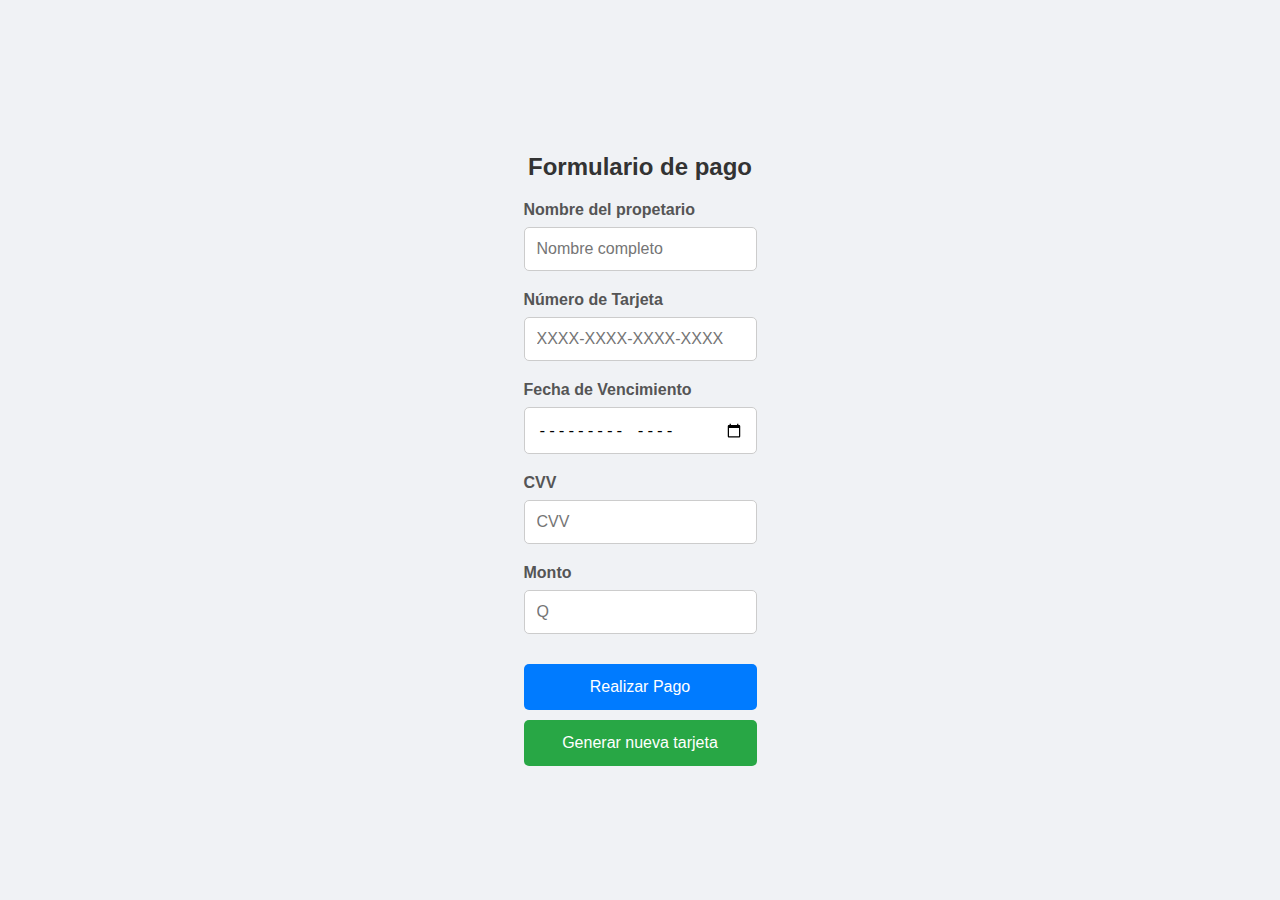
==== index.html @ 2e9407c1 "Poner al día todo, casi finalizado todo" ====
<!DOCTYPE html>
<html lang="es">
<head>
    <title>
	   Formulario de pago
    </title>
	<link rel="stylesheet" href="styles.css">
</head>

<body>
    <div classs="payment-form">
        <h2>
			Formulario de pago
		</h2>
		<form action="/procesar-pago" method="POST">

			<div class="input-group">
			   <label for="nombre">Nombre del propetario</label>
		       <input type="text" id="nombre" name="nombre" placeholder="Nombre completo" required>
		    </div>

			<div class="input-group">
				<label for="numero-tarjeta">Número de Tarjeta</label>
				<input type="text" id="numero-tarjeta" name="numero-tarjeta" placeholder="XXXX-XXXX-XXXX-XXXX" required>
			</div>

			<div class="input-group">
				<label for="fecha-vencimiento">Fecha de Vencimiento</label>
				<input type="month" id="fecha-vencimiento" name="fecha-vencimiento" required>
			</div>

			<div class="input-group">
				<label for="cvv">CVV</label>
				<input type="text" id="cvv" name="cvv" placeholder="CVV" required>
			</div>

			<div class="input-group">
				<label for="monto">Monto</label>
				<input type="number" id="monto" name="monto" placeholder="Q" required>
			</div>

			<button type="submit" class="submit-btn">Realizar Pago</button>

		</form>
		
	<!--Este comando es para el boton de generar la nueva tarjeta-->
		<form action ="generar.html">
			<button type="submit" class="generar-btn">Generar nueva tarjeta</button>
		</form>
    </div>
	
</body>
</html>
---- styles.css ----
/* Estilos generales */
body {
    font-family: Arial, sans-serif;
    background-color: #f0f2f5;
    display: flex;
    justify-content: center;
    align-items: center;
    height: 100vh;
    margin: 0;
}

.payment-form {
    background-color: white;
    border-radius: 10px;
    box-shadow: 0 4px 12px rgba(0, 0, 0, 0.1);
    padding: 30px;
    max-width: 450px;
    width: 100%;
    box-sizing: border-box;
}

h2 {
    text-align: center;
    color: #333;
    margin-bottom: 20px;
}

.input-group {
    margin-bottom: 20px;
}

.input-group label {
    display: block;
    font-weight: bold;
    margin-bottom: 8px;
    color: #555;
}

.input-group input {
    width: 100%;
    padding: 12px;
    border: 1px solid #ccc;
    border-radius: 5px;
    font-size: 16px;
    box-sizing: border-box;
    transition: border-color 0.3s ease;
}

.input-group input:focus {
    border-color: #007bff;
    outline: none;
}

.submit-btn {
    width: 100%;
    padding: 14px;
    background-color: #007bff;
    border: none;
    border-radius: 5px;
    color: white;
    font-size: 16px;
    cursor: pointer;
    transition: background-color 0.3s ease;
    margin-top: 10px;
}

.submit-btn:hover {
    background-color: #0056b3;
}

.generar-btn {
    width: 100%;
    padding: 14px;
    background-color: #28a745;
    border: none;
    border-radius: 5px;
    color: white;
    font-size: 16px;
    cursor: pointer;
    transition: background-color 0.3s ease;
    margin-top: 10px;
}

.generar-btn:hover {
    background-color: #218838;
}

@media (max-width: 768px) {
    .payment-form {
        padding: 20px;
    }

    .submit-btn, .generar-btn {
        padding: 12px;
    }
}
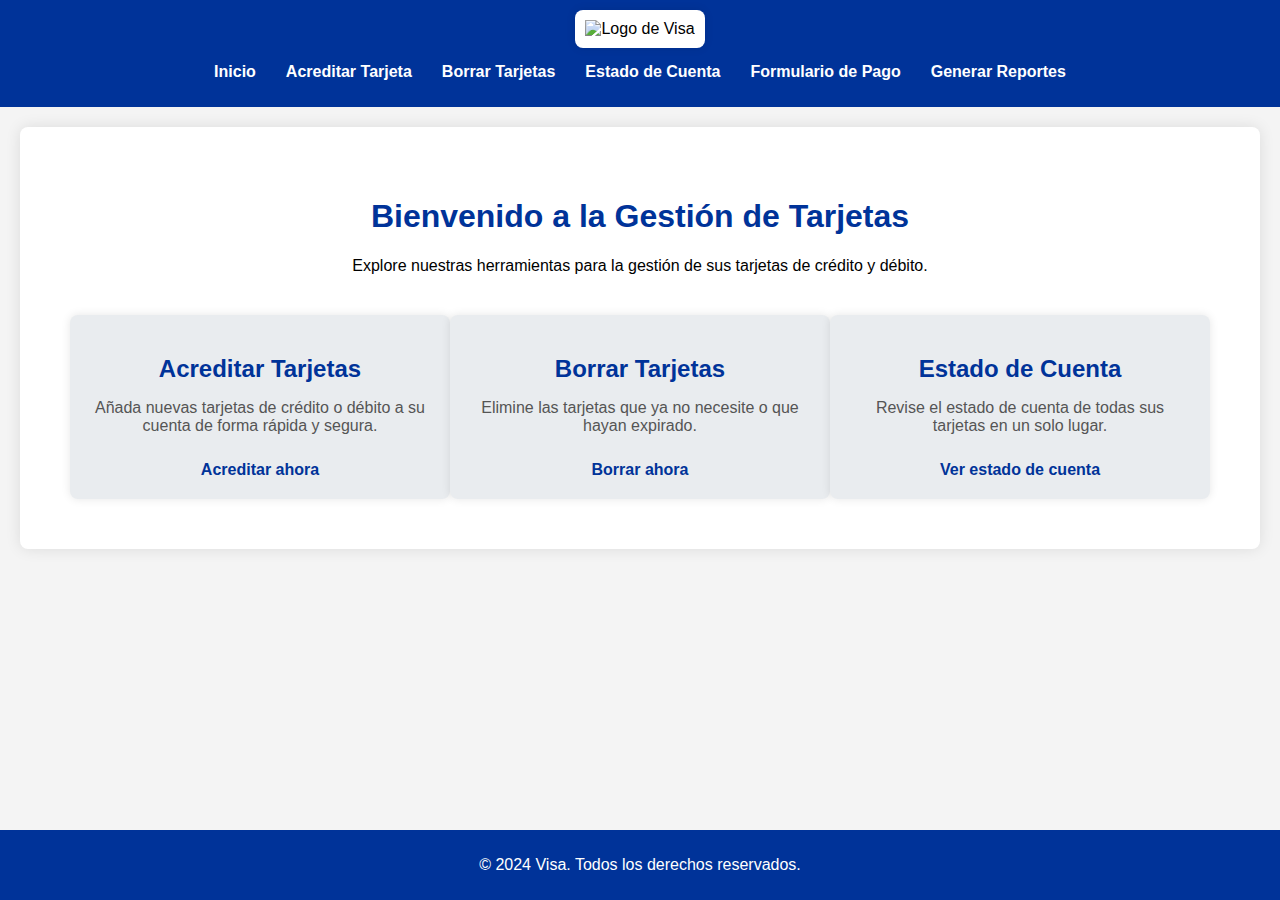
==== commit 903c2108: "Borrar tarjetas agregado" ====
--- a/index.html
+++ b/index.html
@@ -1,53 +1,147 @@
 <!DOCTYPE html>
 <html lang="es">
 <head>
-    <title>
-	   Formulario de pago
-    </title>
-	<link rel="stylesheet" href="styles.css">
+    <meta charset="UTF-8">
+    <meta name="viewport" content="width=device-width, initial-scale=1.0">
+    <meta http-equiv="X-UA-Compatible" content="ie=edge">
+    <title>Gestión de Tarjetas - Visa</title>
+    <style>
+        body {
+            font-family: Arial, sans-serif;
+            margin: 0;
+            padding: 0;
+            background-color: #f4f4f4;
+        }
+
+        header {
+            background-color: #003399;
+            padding: 10px 0;
+            text-align: center;
+        }
+
+        header img {
+            max-width: 150px;
+            background-color: white; /* Fondo blanco */
+            padding: 10px; /* Espacio entre el logo y el fondo blanco */
+            border-radius: 8px; /* Bordes redondeados */
+            box-shadow: 0 0 10px rgba(0, 0, 0, 0.1); /* Sombra para resaltar el logo */
+        }
+
+        header nav ul {
+            list-style-type: none;
+            padding: 0;
+            display: flex;
+            justify-content: center;
+            margin-top: 15px;
+        }
+
+        header nav ul li {
+            margin: 0 15px;
+        }
+
+        header nav ul li a {
+            color: white;
+            text-decoration: none;
+            font-weight: bold;
+        }
+
+        main {
+            padding: 50px;
+            text-align: center;
+            background-color: #fff;
+            border-radius: 8px;
+            box-shadow: 0 0 15px rgba(0, 0, 0, 0.1);
+            margin: 20px;
+        }
+
+        main h1 {
+            color: #003399;
+        }
+
+        .service-section {
+            display: flex;
+            justify-content: space-around;
+            margin-top: 40px;
+        }
+
+        .service-box {
+            width: 30%;
+            padding: 20px;
+            background-color: #e9ecef;
+            border-radius: 8px;
+            box-shadow: 0 0 10px rgba(0, 0, 0, 0.1);
+        }
+
+        .service-box h2 {
+            color: #003399;
+            margin-bottom: 15px;
+        }
+
+        .service-box p {
+            color: #555;
+        }
+
+        .service-box a {
+            display: inline-block;
+            margin-top: 10px;
+            color: #003399;
+            text-decoration: none;
+            font-weight: bold;
+        }
+
+        footer {
+            background-color: #003399;
+            color: white;
+            text-align: center;
+            padding: 10px 0;
+            position: fixed;
+            width: 100%;
+            bottom: 0;
+        }
+    </style>
 </head>
+<body>
+    <header>
+        <img src="https://upload.wikimedia.org/wikipedia/commons/5/5e/Visa_Inc._logo.svg" alt="Logo de Visa">
+        <nav>
+            <ul>
+                <li><a href="index.html">Inicio</a></li>
+                <li><a href="Acreditar.html">Acreditar Tarjeta</a></li>
+                <li><a href="borrar.html">Borrar Tarjetas</a></li>
+                <li><a href="estado_cuenta.html">Estado de Cuenta</a></li>
+                <li><a href="FormulariodePago.html">Formulario de Pago</a></li>
+                <li><a href="generar.html">Generar Reportes</a></li>
+            </ul>
+        </nav>
+    </header>
 
-<body>
-    <div classs="payment-form">
-        <h2>
-			Formulario de pago
-		</h2>
-		<form action="/procesar-pago" method="POST">
+    <main>
+        <h1>Bienvenido a la Gestión de Tarjetas</h1>
+        <p>Explore nuestras herramientas para la gestión de sus tarjetas de crédito y débito.</p>
 
-			<div class="input-group">
-			   <label for="nombre">Nombre del propetario</label>
-		       <input type="text" id="nombre" name="nombre" placeholder="Nombre completo" required>
-		    </div>
+        <div class="service-section">
+            <div class="service-box">
+                <h2>Acreditar Tarjetas</h2>
+                <p>Añada nuevas tarjetas de crédito o débito a su cuenta de forma rápida y segura.</p>
+                <a href="Acreditar.html">Acreditar ahora</a>
+            </div>
 
-			<div class="input-group">
-				<label for="numero-tarjeta">Número de Tarjeta</label>
-				<input type="text" id="numero-tarjeta" name="numero-tarjeta" placeholder="XXXX-XXXX-XXXX-XXXX" required>
-			</div>
+            <div class="service-box">
+                <h2>Borrar Tarjetas</h2>
+                <p>Elimine las tarjetas que ya no necesite o que hayan expirado.</p>
+                <a href="borrar.html">Borrar ahora</a>
+            </div>
 
-			<div class="input-group">
-				<label for="fecha-vencimiento">Fecha de Vencimiento</label>
-				<input type="month" id="fecha-vencimiento" name="fecha-vencimiento" required>
-			</div>
+            <div class="service-box">
+                <h2>Estado de Cuenta</h2>
+                <p>Revise el estado de cuenta de todas sus tarjetas en un solo lugar.</p>
+                <a href="estado_cuenta.html">Ver estado de cuenta</a>
+            </div>
+        </div>
+    </main>
 
-			<div class="input-group">
-				<label for="cvv">CVV</label>
-				<input type="text" id="cvv" name="cvv" placeholder="CVV" required>
-			</div>
-
-			<div class="input-group">
-				<label for="monto">Monto</label>
-				<input type="number" id="monto" name="monto" placeholder="Q" required>
-			</div>
-
-			<button type="submit" class="submit-btn">Realizar Pago</button>
-
-		</form>
-		
-	<!--Este comando es para el boton de generar la nueva tarjeta-->
-		<form action ="generar.html">
-			<button type="submit" class="generar-btn">Generar nueva tarjeta</button>
-		</form>
-    </div>
-	
+    <footer>
+        <p>&copy; 2024 Visa. Todos los derechos reservados.</p>
+    </footer>
 </body>
-</html>+</html>
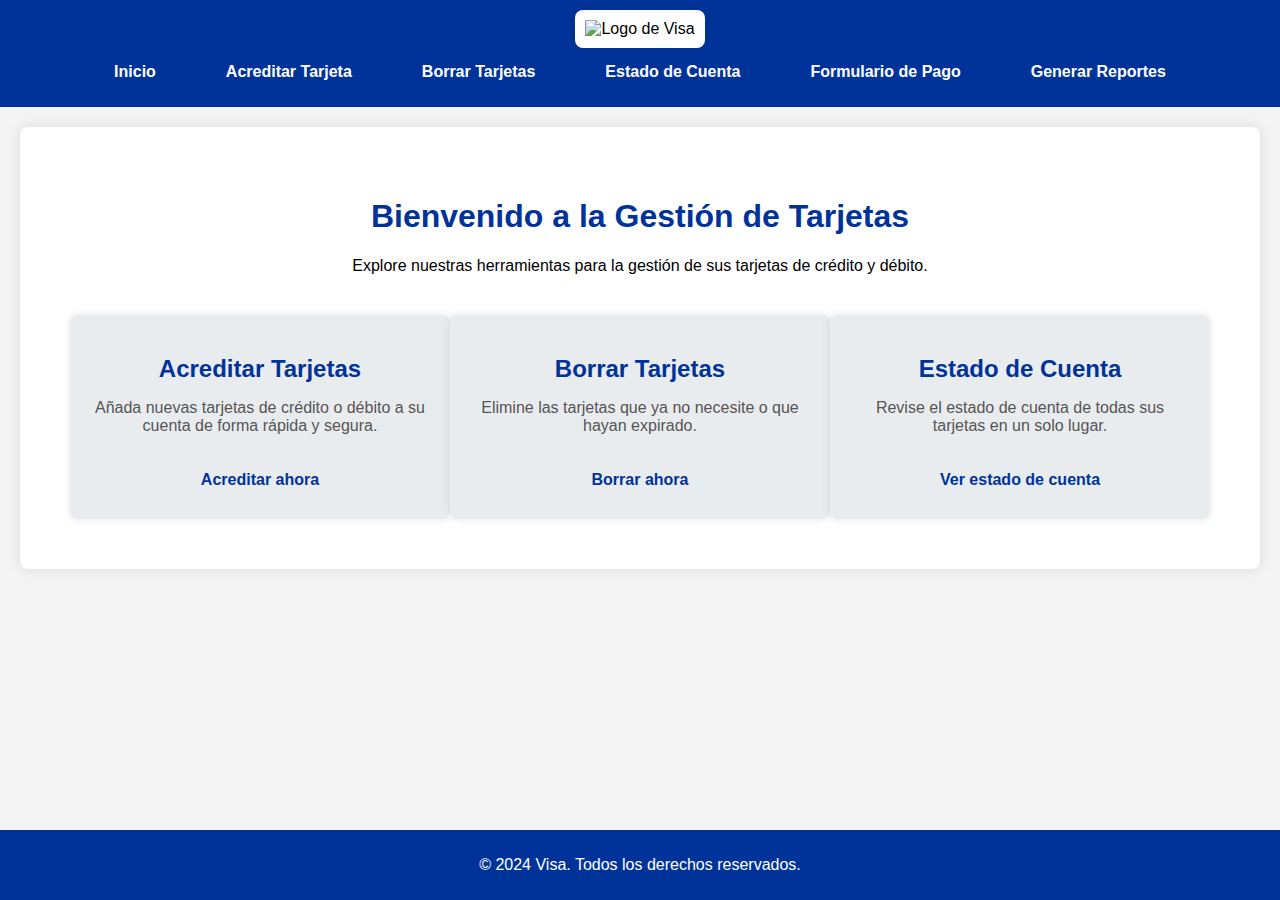
==== commit 2910aa94: "actualizado" ====
--- a/index.html
+++ b/index.html
@@ -1,147 +1,173 @@
-<!DOCTYPE html>
-<html lang="es">
-<head>
-    <meta charset="UTF-8">
-    <meta name="viewport" content="width=device-width, initial-scale=1.0">
-    <meta http-equiv="X-UA-Compatible" content="ie=edge">
-    <title>Gestión de Tarjetas - Visa</title>
-    <style>
-        body {
-            font-family: Arial, sans-serif;
-            margin: 0;
-            padding: 0;
-            background-color: #f4f4f4;
-        }
-
-        header {
-            background-color: #003399;
-            padding: 10px 0;
-            text-align: center;
-        }
-
-        header img {
-            max-width: 150px;
-            background-color: white; /* Fondo blanco */
-            padding: 10px; /* Espacio entre el logo y el fondo blanco */
-            border-radius: 8px; /* Bordes redondeados */
-            box-shadow: 0 0 10px rgba(0, 0, 0, 0.1); /* Sombra para resaltar el logo */
-        }
-
-        header nav ul {
-            list-style-type: none;
-            padding: 0;
-            display: flex;
-            justify-content: center;
-            margin-top: 15px;
-        }
-
-        header nav ul li {
-            margin: 0 15px;
-        }
-
-        header nav ul li a {
-            color: white;
-            text-decoration: none;
-            font-weight: bold;
-        }
-
-        main {
-            padding: 50px;
-            text-align: center;
-            background-color: #fff;
-            border-radius: 8px;
-            box-shadow: 0 0 15px rgba(0, 0, 0, 0.1);
-            margin: 20px;
-        }
-
-        main h1 {
-            color: #003399;
-        }
-
-        .service-section {
-            display: flex;
-            justify-content: space-around;
-            margin-top: 40px;
-        }
-
-        .service-box {
-            width: 30%;
-            padding: 20px;
-            background-color: #e9ecef;
-            border-radius: 8px;
-            box-shadow: 0 0 10px rgba(0, 0, 0, 0.1);
-        }
-
-        .service-box h2 {
-            color: #003399;
-            margin-bottom: 15px;
-        }
-
-        .service-box p {
-            color: #555;
-        }
-
-        .service-box a {
-            display: inline-block;
-            margin-top: 10px;
-            color: #003399;
-            text-decoration: none;
-            font-weight: bold;
-        }
-
-        footer {
-            background-color: #003399;
-            color: white;
-            text-align: center;
-            padding: 10px 0;
-            position: fixed;
-            width: 100%;
-            bottom: 0;
-        }
-    </style>
-</head>
-<body>
-    <header>
-        <img src="https://upload.wikimedia.org/wikipedia/commons/5/5e/Visa_Inc._logo.svg" alt="Logo de Visa">
-        <nav>
-            <ul>
-                <li><a href="index.html">Inicio</a></li>
-                <li><a href="Acreditar.html">Acreditar Tarjeta</a></li>
-                <li><a href="borrar.html">Borrar Tarjetas</a></li>
-                <li><a href="estado_cuenta.html">Estado de Cuenta</a></li>
-                <li><a href="FormulariodePago.html">Formulario de Pago</a></li>
-                <li><a href="generar.html">Generar Reportes</a></li>
-            </ul>
-        </nav>
-    </header>
-
-    <main>
-        <h1>Bienvenido a la Gestión de Tarjetas</h1>
-        <p>Explore nuestras herramientas para la gestión de sus tarjetas de crédito y débito.</p>
-
-        <div class="service-section">
-            <div class="service-box">
-                <h2>Acreditar Tarjetas</h2>
-                <p>Añada nuevas tarjetas de crédito o débito a su cuenta de forma rápida y segura.</p>
-                <a href="Acreditar.html">Acreditar ahora</a>
-            </div>
-
-            <div class="service-box">
-                <h2>Borrar Tarjetas</h2>
-                <p>Elimine las tarjetas que ya no necesite o que hayan expirado.</p>
-                <a href="borrar.html">Borrar ahora</a>
-            </div>
-
-            <div class="service-box">
-                <h2>Estado de Cuenta</h2>
-                <p>Revise el estado de cuenta de todas sus tarjetas en un solo lugar.</p>
-                <a href="estado_cuenta.html">Ver estado de cuenta</a>
-            </div>
-        </div>
-    </main>
-
-    <footer>
-        <p>&copy; 2024 Visa. Todos los derechos reservados.</p>
-    </footer>
-</body>
-</html>
+<!DOCTYPE html>
+<html lang="es">
+<head>
+    <meta charset="UTF-8">
+    <meta name="viewport" content="width=device-width, initial-scale=1.0">
+    <meta http-equiv="X-UA-Compatible" content="ie=edge">
+    <title>Gestión de Tarjetas - Visa</title>
+    <style>
+        body {
+            font-family: Arial, sans-serif;
+            margin: 0;
+            padding: 0;
+            background-color: #f4f4f4;
+        }
+
+        header {
+            background-color: #003399;
+            padding: 10px 0;
+            text-align: center;
+        }
+
+        header img {
+            max-width: 150px;
+            background-color: white; /* Fondo blanco */
+            padding: 10px; /* Espacio entre el logo y el fondo blanco */
+            border-radius: 8px; /* Bordes redondeados */
+            box-shadow: 0 0 10px rgba(0, 0, 0, 0.1); /* Sombra para resaltar el logo */
+        }
+
+        header nav ul {
+            list-style-type: none;
+            padding: 0;
+            display: flex;
+            justify-content: center;
+            margin-top: 15px;
+        }
+
+        header nav ul li {
+            margin: 0 15px;
+        }
+
+        header nav ul li a {
+            color: white;
+            text-decoration: none;
+            font-weight: bold;
+			padding: 10px 20px;
+			border-radius: 5px;
+			transition: all 0.3s ease;
+        }
+
+		header nav ul li a:hover {
+			background-color: #002d80;
+			color: white;
+			box-shadow: 0 4px 8px rgba(0, 0, 0, 0.3);			
+		}
+
+        main {
+            padding: 50px;
+            text-align: center;
+            background-color: #fff;
+            border-radius: 8px;
+            box-shadow: 0 0 15px rgba(0, 0, 0, 0.1);
+            margin: 20px;
+			
+        }
+
+        main h1 {
+            color: #003399;
+        }
+
+        .service-section {
+            display: flex;
+            justify-content: space-around;
+            margin-top: 40px;
+        }
+
+        .service-box {
+            width: 30%;
+            padding: 20px;
+            background-color: #e9ecef;
+            border-radius: 8px;
+            box-shadow: 0 0 10px rgba(0, 0, 0, 0.1);
+			
+        }
+
+        .service-box h2 {
+            color: #003399;
+            margin-bottom: 15px;
+        }
+
+        .service-box p {
+            color: #555;
+        }
+
+        .service-box a{
+            display: inline-block;
+            margin-top: 10px;
+            color: #003399;
+            text-decoration: none;
+            font-weight: bold;
+			padding: 10px 20px;
+			border-radius: 5px;
+			background-color: #938e8e00;
+			transition: all 0.3s ease;
+        }
+
+		.service-box a:hover{
+			background-color: #003399;
+			color: white;
+			box-shadow: 0 4px 8px rgba(0, 0, 0, 0.2);
+
+		}
+
+        footer {
+            background-color: #003399;
+            color: white;
+            text-align: center;
+            padding: 10px 0;
+            position: fixed;
+            width: 100%;
+            bottom: 0;
+        }
+    </style>
+</head>
+<body>
+    <header>
+        <img src="https://upload.wikimedia.org/wikipedia/commons/5/5e/Visa_Inc._logo.svg" alt="Logo de Visa">
+        <nav>
+            <ul>
+                <li><a href="index.html">Inicio</a></li>
+                <li><a href="Acreditar.html">Acreditar Tarjeta</a></li>
+                <li><a href="borrar.html">Borrar Tarjetas</a></li>
+                <li><a href="estado_cuenta.html">Estado de Cuenta</a></li>
+                <li><a href="FormulariodePago.html">Formulario de Pago</a></li>
+                <li><a href="generar.html">Generar Reportes</a></li>
+            </ul>
+        </nav>
+    </header>
+
+    <main>
+        <h1>Bienvenido a la Gestión de Tarjetas</h1>
+        <p>Explore nuestras herramientas para la gestión de sus tarjetas de crédito y débito.</p>
+
+        <div class="service-section">
+            <div class="service-box">
+                <h2>Acreditar Tarjetas</h2>
+                <p>Añada nuevas tarjetas de crédito o débito a su cuenta de forma rápida y segura.</p>
+                <a href="acreditar.html">Acreditar ahora</a>
+            </div>
+
+            <div class="service-box">
+                <h2>Borrar Tarjetas</h2>
+                <p>Elimine las tarjetas que ya no necesite o que hayan expirado.</p>
+                <a href="borrar.html">Borrar ahora</a>
+            </div>
+
+            <div class="service-box">
+                <h2>Estado de Cuenta</h2>
+                <p>Revise el estado de cuenta de todas sus tarjetas en un solo lugar.</p>
+                <a href="estado_cuenta.html">Ver estado de cuenta</a>
+            </div>
+        </div>
+    </main>
+
+    <footer>
+        <p>&copy; 2024 Visa. Todos los derechos reservados.</p>
+    </footer>
+</body>
+</html>
+
+
+<!--preguntar si hay una diferencia en el formulario cuando se paga con tarjeta de credito o debito
+esto para ver si coloco otro html para las especificaciones de la debito y credito-->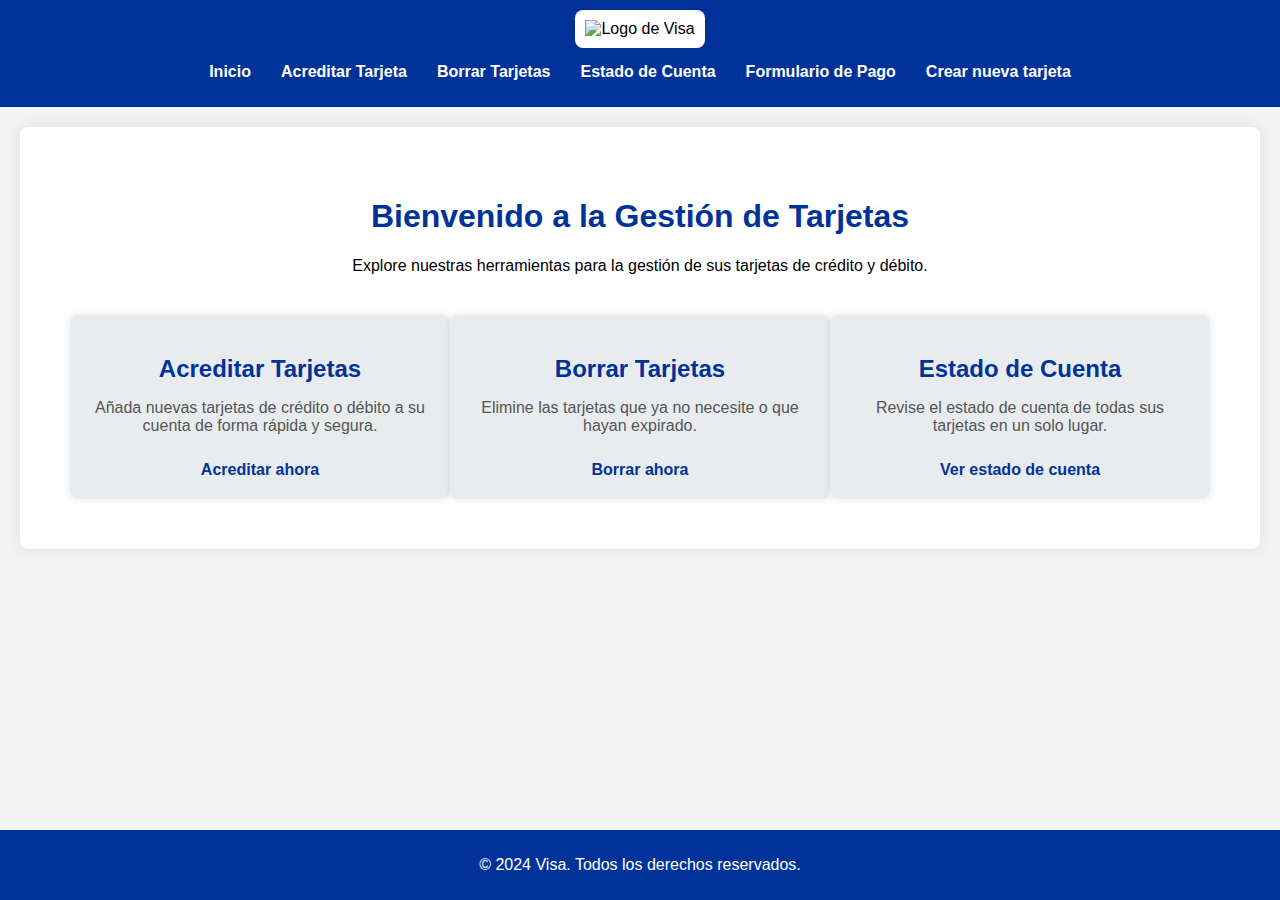
==== commit 1b321377: "Agregados botones de regreso" ====
--- a/index.html
+++ b/index.html
@@ -1,173 +1,147 @@
-<!DOCTYPE html>
-<html lang="es">
-<head>
-    <meta charset="UTF-8">
-    <meta name="viewport" content="width=device-width, initial-scale=1.0">
-    <meta http-equiv="X-UA-Compatible" content="ie=edge">
-    <title>Gestión de Tarjetas - Visa</title>
-    <style>
-        body {
-            font-family: Arial, sans-serif;
-            margin: 0;
-            padding: 0;
-            background-color: #f4f4f4;
-        }
-
-        header {
-            background-color: #003399;
-            padding: 10px 0;
-            text-align: center;
-        }
-
-        header img {
-            max-width: 150px;
-            background-color: white; /* Fondo blanco */
-            padding: 10px; /* Espacio entre el logo y el fondo blanco */
-            border-radius: 8px; /* Bordes redondeados */
-            box-shadow: 0 0 10px rgba(0, 0, 0, 0.1); /* Sombra para resaltar el logo */
-        }
-
-        header nav ul {
-            list-style-type: none;
-            padding: 0;
-            display: flex;
-            justify-content: center;
-            margin-top: 15px;
-        }
-
-        header nav ul li {
-            margin: 0 15px;
-        }
-
-        header nav ul li a {
-            color: white;
-            text-decoration: none;
-            font-weight: bold;
-			padding: 10px 20px;
-			border-radius: 5px;
-			transition: all 0.3s ease;
-        }
-
-		header nav ul li a:hover {
-			background-color: #002d80;
-			color: white;
-			box-shadow: 0 4px 8px rgba(0, 0, 0, 0.3);			
-		}
-
-        main {
-            padding: 50px;
-            text-align: center;
-            background-color: #fff;
-            border-radius: 8px;
-            box-shadow: 0 0 15px rgba(0, 0, 0, 0.1);
-            margin: 20px;
-			
-        }
-
-        main h1 {
-            color: #003399;
-        }
-
-        .service-section {
-            display: flex;
-            justify-content: space-around;
-            margin-top: 40px;
-        }
-
-        .service-box {
-            width: 30%;
-            padding: 20px;
-            background-color: #e9ecef;
-            border-radius: 8px;
-            box-shadow: 0 0 10px rgba(0, 0, 0, 0.1);
-			
-        }
-
-        .service-box h2 {
-            color: #003399;
-            margin-bottom: 15px;
-        }
-
-        .service-box p {
-            color: #555;
-        }
-
-        .service-box a{
-            display: inline-block;
-            margin-top: 10px;
-            color: #003399;
-            text-decoration: none;
-            font-weight: bold;
-			padding: 10px 20px;
-			border-radius: 5px;
-			background-color: #938e8e00;
-			transition: all 0.3s ease;
-        }
-
-		.service-box a:hover{
-			background-color: #003399;
-			color: white;
-			box-shadow: 0 4px 8px rgba(0, 0, 0, 0.2);
-
-		}
-
-        footer {
-            background-color: #003399;
-            color: white;
-            text-align: center;
-            padding: 10px 0;
-            position: fixed;
-            width: 100%;
-            bottom: 0;
-        }
-    </style>
-</head>
-<body>
-    <header>
-        <img src="https://upload.wikimedia.org/wikipedia/commons/5/5e/Visa_Inc._logo.svg" alt="Logo de Visa">
-        <nav>
-            <ul>
-                <li><a href="index.html">Inicio</a></li>
-                <li><a href="Acreditar.html">Acreditar Tarjeta</a></li>
-                <li><a href="borrar.html">Borrar Tarjetas</a></li>
-                <li><a href="estado_cuenta.html">Estado de Cuenta</a></li>
-                <li><a href="FormulariodePago.html">Formulario de Pago</a></li>
-                <li><a href="generar.html">Generar Reportes</a></li>
-            </ul>
-        </nav>
-    </header>
-
-    <main>
-        <h1>Bienvenido a la Gestión de Tarjetas</h1>
-        <p>Explore nuestras herramientas para la gestión de sus tarjetas de crédito y débito.</p>
-
-        <div class="service-section">
-            <div class="service-box">
-                <h2>Acreditar Tarjetas</h2>
-                <p>Añada nuevas tarjetas de crédito o débito a su cuenta de forma rápida y segura.</p>
-                <a href="acreditar.html">Acreditar ahora</a>
-            </div>
-
-            <div class="service-box">
-                <h2>Borrar Tarjetas</h2>
-                <p>Elimine las tarjetas que ya no necesite o que hayan expirado.</p>
-                <a href="borrar.html">Borrar ahora</a>
-            </div>
-
-            <div class="service-box">
-                <h2>Estado de Cuenta</h2>
-                <p>Revise el estado de cuenta de todas sus tarjetas en un solo lugar.</p>
-                <a href="estado_cuenta.html">Ver estado de cuenta</a>
-            </div>
-        </div>
-    </main>
-
-    <footer>
-        <p>&copy; 2024 Visa. Todos los derechos reservados.</p>
-    </footer>
-</body>
-</html>
-
-
-<!--preguntar si hay una diferencia en el formulario cuando se paga con tarjeta de credito o debito
-esto para ver si coloco otro html para las especificaciones de la debito y credito-->+<!DOCTYPE html>
+<html lang="es">
+<head>
+    <meta charset="UTF-8">
+    <meta name="viewport" content="width=device-width, initial-scale=1.0">
+    <meta http-equiv="X-UA-Compatible" content="ie=edge">
+    <title>Gestión de Tarjetas - Visa</title>
+    <style>
+        body {
+            font-family: Arial, sans-serif;
+            margin: 0;
+            padding: 0;
+            background-color: #f4f4f4;
+        }
+
+        header {
+            background-color: #003399;
+            padding: 10px 0;
+            text-align: center;
+        }
+
+        header img {
+            max-width: 150px;
+            background-color: white; /* Fondo blanco */
+            padding: 10px; /* Espacio entre el logo y el fondo blanco */
+            border-radius: 8px; /* Bordes redondeados */
+            box-shadow: 0 0 10px rgba(0, 0, 0, 0.1); /* Sombra para resaltar el logo */
+        }
+
+        header nav ul {
+            list-style-type: none;
+            padding: 0;
+            display: flex;
+            justify-content: center;
+            margin-top: 15px;
+        }
+
+        header nav ul li {
+            margin: 0 15px;
+        }
+
+        header nav ul li a {
+            color: white;
+            text-decoration: none;
+            font-weight: bold;
+        }
+
+        main {
+            padding: 50px;
+            text-align: center;
+            background-color: #fff;
+            border-radius: 8px;
+            box-shadow: 0 0 15px rgba(0, 0, 0, 0.1);
+            margin: 20px;
+        }
+
+        main h1 {
+            color: #003399;
+        }
+
+        .service-section {
+            display: flex;
+            justify-content: space-around;
+            margin-top: 40px;
+        }
+
+        .service-box {
+            width: 30%;
+            padding: 20px;
+            background-color: #e9ecef;
+            border-radius: 8px;
+            box-shadow: 0 0 10px rgba(0, 0, 0, 0.1);
+        }
+
+        .service-box h2 {
+            color: #003399;
+            margin-bottom: 15px;
+        }
+
+        .service-box p {
+            color: #555;
+        }
+
+        .service-box a {
+            display: inline-block;
+            margin-top: 10px;
+            color: #003399;
+            text-decoration: none;
+            font-weight: bold;
+        }
+
+        footer {
+            background-color: #003399;
+            color: white;
+            text-align: center;
+            padding: 10px 0;
+            position: fixed;
+            width: 100%;
+            bottom: 0;
+        }
+    </style>
+</head>
+<body>
+    <header>
+        <img src="https://upload.wikimedia.org/wikipedia/commons/5/5e/Visa_Inc._logo.svg" alt="Logo de Visa">
+        <nav>
+            <ul>
+                <li><a href="index.html">Inicio</a></li>
+                <li><a href="Acreditar.html">Acreditar Tarjeta</a></li>
+                <li><a href="borrar.html">Borrar Tarjetas</a></li>
+                <li><a href="estado_cuenta.html">Estado de Cuenta</a></li>
+                <li><a href="FormulariodePago.html">Formulario de Pago</a></li>
+                <li><a href="generar.html">Crear nueva tarjeta</a></li>
+            </ul>
+        </nav>
+    </header>
+
+    <main>
+        <h1>Bienvenido a la Gestión de Tarjetas</h1>
+        <p>Explore nuestras herramientas para la gestión de sus tarjetas de crédito y débito.</p>
+
+        <div class="service-section">
+            <div class="service-box">
+                <h2>Acreditar Tarjetas</h2>
+                <p>Añada nuevas tarjetas de crédito o débito a su cuenta de forma rápida y segura.</p>
+                <a href="Acreditar.html">Acreditar ahora</a>
+            </div>
+
+            <div class="service-box">
+                <h2>Borrar Tarjetas</h2>
+                <p>Elimine las tarjetas que ya no necesite o que hayan expirado.</p>
+                <a href="borrar.html">Borrar ahora</a>
+            </div>
+
+            <div class="service-box">
+                <h2>Estado de Cuenta</h2>
+                <p>Revise el estado de cuenta de todas sus tarjetas en un solo lugar.</p>
+                <a href="estado_cuenta.html">Ver estado de cuenta</a>
+            </div>
+        </div>
+    </main>
+
+    <footer>
+        <p>&copy; 2024 Visa. Todos los derechos reservados.</p>
+    </footer>
+</body>
+</html>
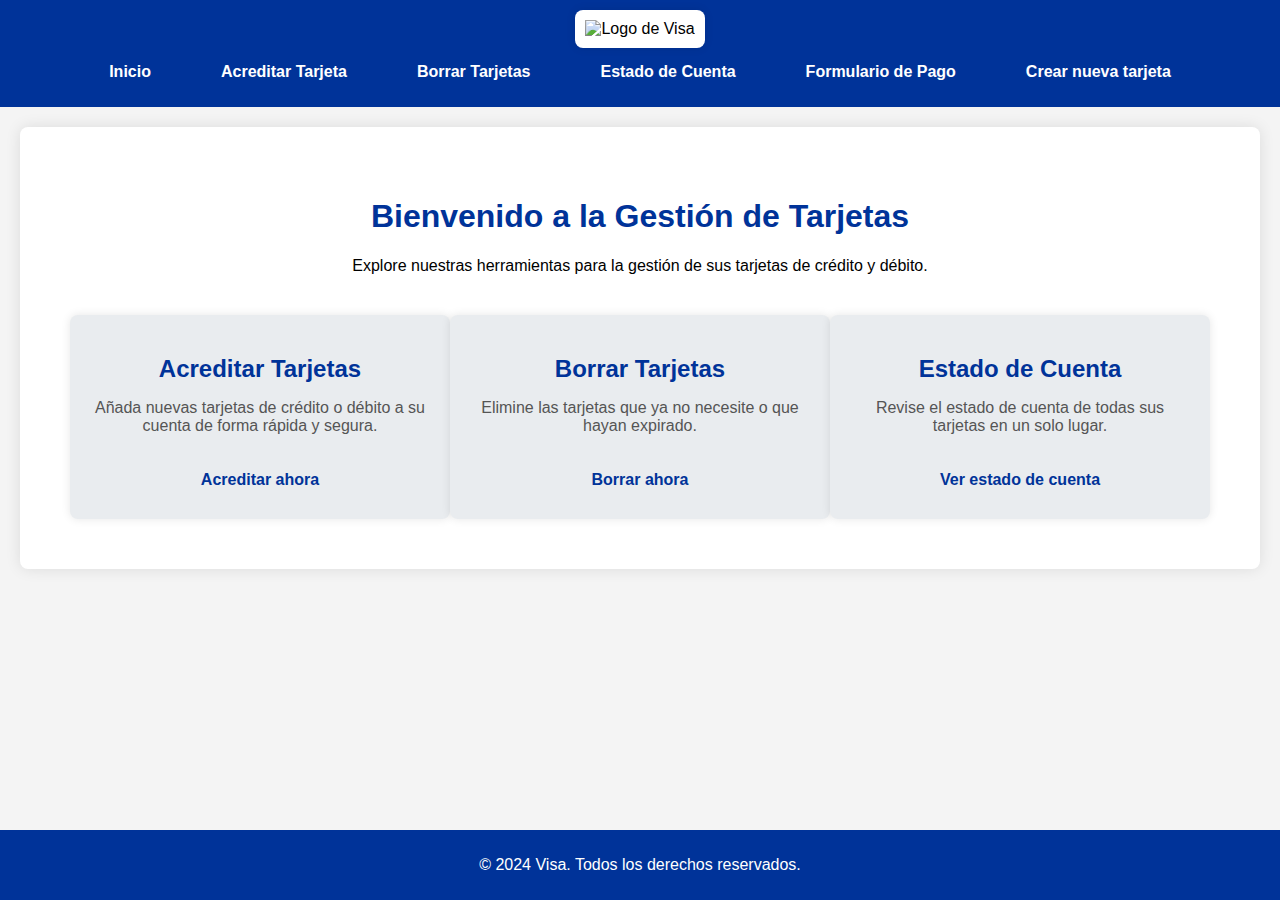
==== commit aee2609c: "Merge branch 'main' of github.com:ErnestoAragon03/CCVI-Proyecto1" ====
--- a/index.html
+++ b/index.html
@@ -43,7 +43,16 @@
             color: white;
             text-decoration: none;
             font-weight: bold;
+			padding: 10px 20px;
+			border-radius: 5px;
+			transition: all 0.3s ease;
         }
+
+		header nav ul li a:hover {
+			background-color: #002d80;
+			color: white;
+			box-shadow: 0 4px 8px rgba(0, 0, 0, 0.3);			
+		}
 
         main {
             padding: 50px;
@@ -52,6 +61,7 @@
             border-radius: 8px;
             box-shadow: 0 0 15px rgba(0, 0, 0, 0.1);
             margin: 20px;
+			
         }
 
         main h1 {
@@ -70,6 +80,7 @@
             background-color: #e9ecef;
             border-radius: 8px;
             box-shadow: 0 0 10px rgba(0, 0, 0, 0.1);
+			
         }
 
         .service-box h2 {
@@ -81,13 +92,24 @@
             color: #555;
         }
 
-        .service-box a {
+        .service-box a{
             display: inline-block;
             margin-top: 10px;
             color: #003399;
             text-decoration: none;
             font-weight: bold;
+			padding: 10px 20px;
+			border-radius: 5px;
+			background-color: #938e8e00;
+			transition: all 0.3s ease;
         }
+
+		.service-box a:hover{
+			background-color: #003399;
+			color: white;
+			box-shadow: 0 4px 8px rgba(0, 0, 0, 0.2);
+
+		}
 
         footer {
             background-color: #003399;
@@ -123,7 +145,7 @@
             <div class="service-box">
                 <h2>Acreditar Tarjetas</h2>
                 <p>Añada nuevas tarjetas de crédito o débito a su cuenta de forma rápida y segura.</p>
-                <a href="Acreditar.html">Acreditar ahora</a>
+                <a href="acreditar.html">Acreditar ahora</a>
             </div>
 
             <div class="service-box">
@@ -145,3 +167,7 @@
     </footer>
 </body>
 </html>
+
+
+<!--preguntar si hay una diferencia en el formulario cuando se paga con tarjeta de credito o debito
+esto para ver si coloco otro html para las especificaciones de la debito y credito-->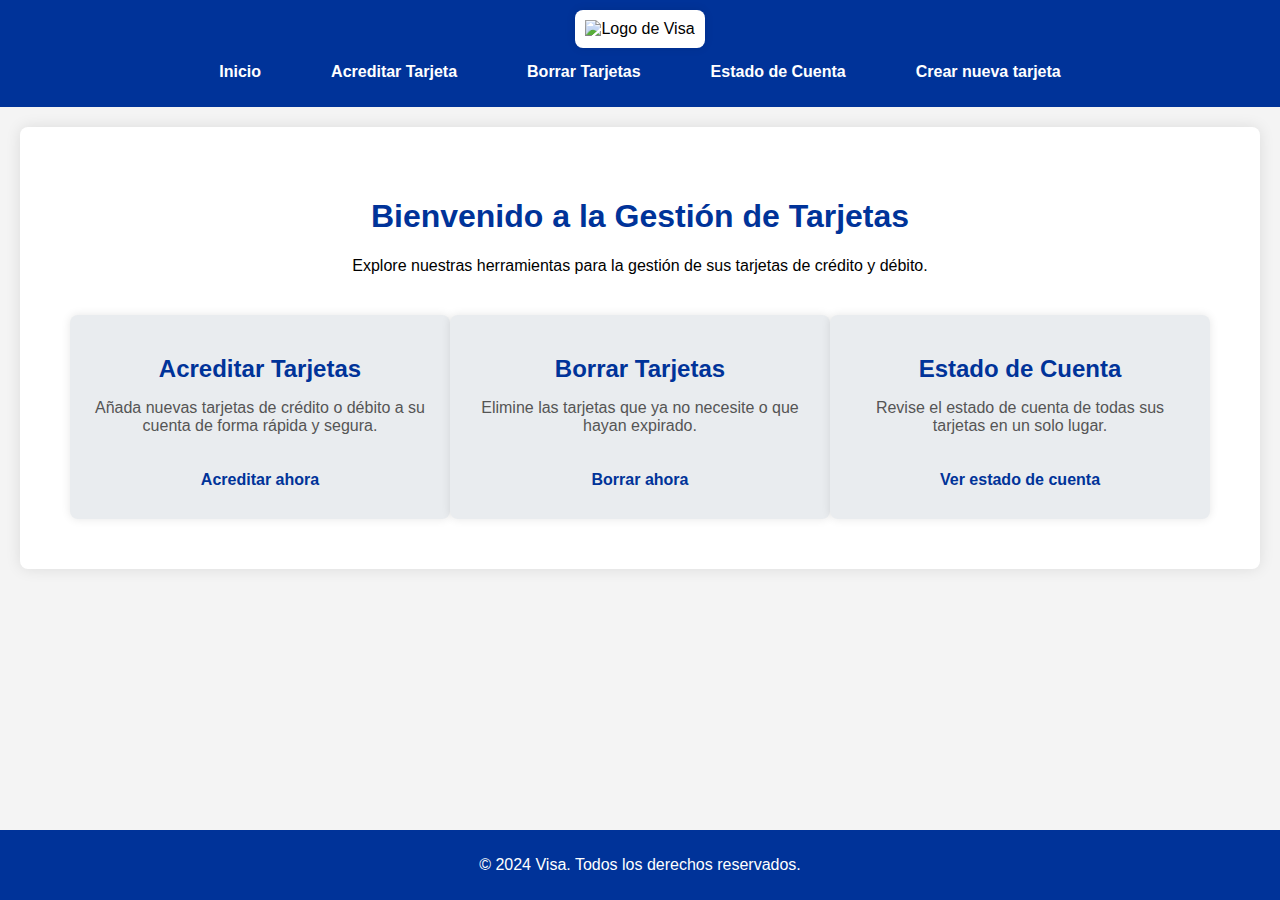
==== commit 0affc8c9: "Entrega miercoles" ====
--- a/index.html
+++ b/index.html
@@ -131,7 +131,6 @@
                 <li><a href="Acreditar.html">Acreditar Tarjeta</a></li>
                 <li><a href="borrar.html">Borrar Tarjetas</a></li>
                 <li><a href="estado_cuenta.html">Estado de Cuenta</a></li>
-                <li><a href="FormulariodePago.html">Formulario de Pago</a></li>
                 <li><a href="generar.html">Crear nueva tarjeta</a></li>
             </ul>
         </nav>
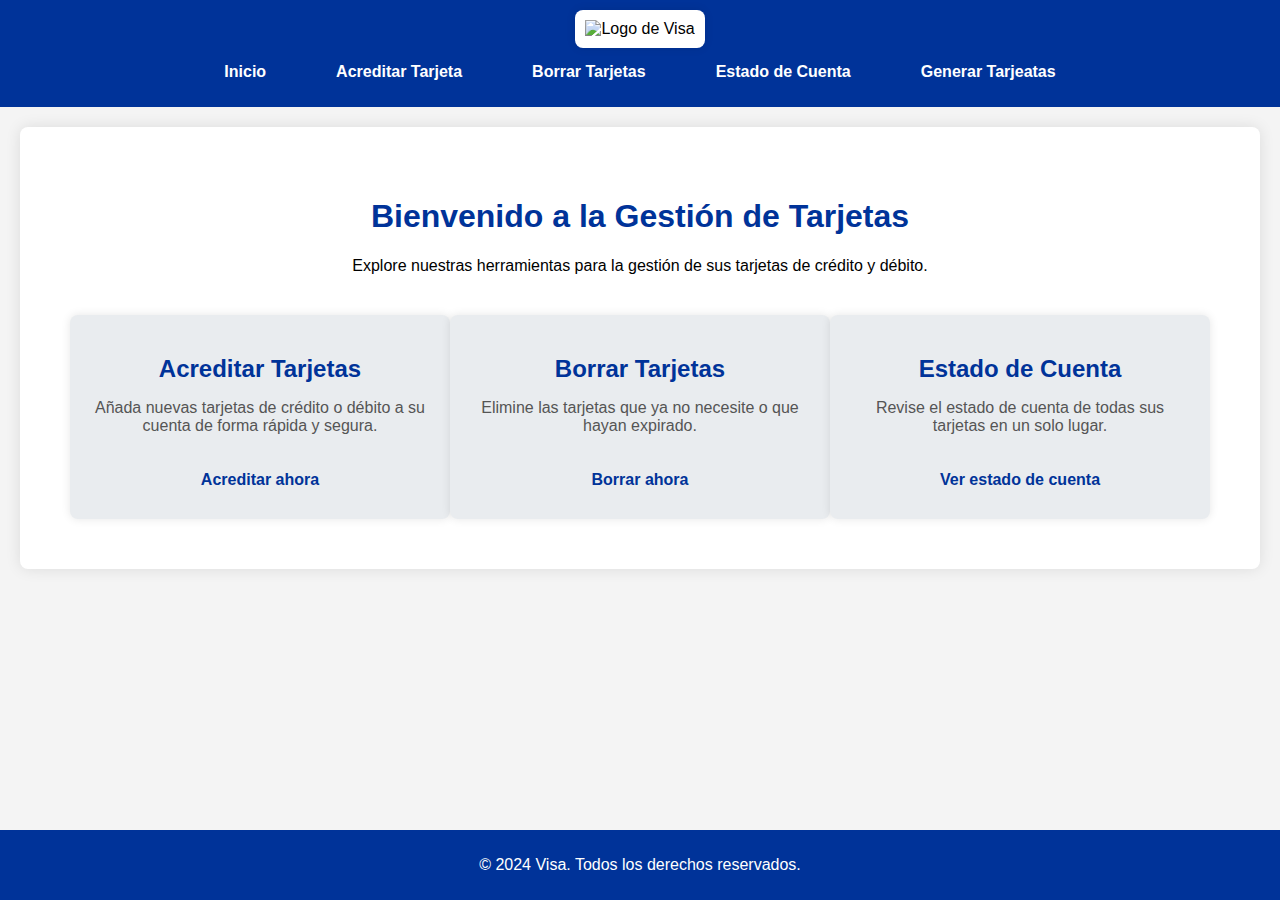
==== commit 53455cca: "Avances hasta miercoles" ====
--- a/index.html
+++ b/index.html
@@ -131,7 +131,8 @@
                 <li><a href="Acreditar.html">Acreditar Tarjeta</a></li>
                 <li><a href="borrar.html">Borrar Tarjetas</a></li>
                 <li><a href="estado_cuenta.html">Estado de Cuenta</a></li>
-                <li><a href="generar.html">Crear nueva tarjeta</a></li>
+          
+                <li><a href="generar.html">Generar Tarjeatas    </a></li>
             </ul>
         </nav>
     </header>
